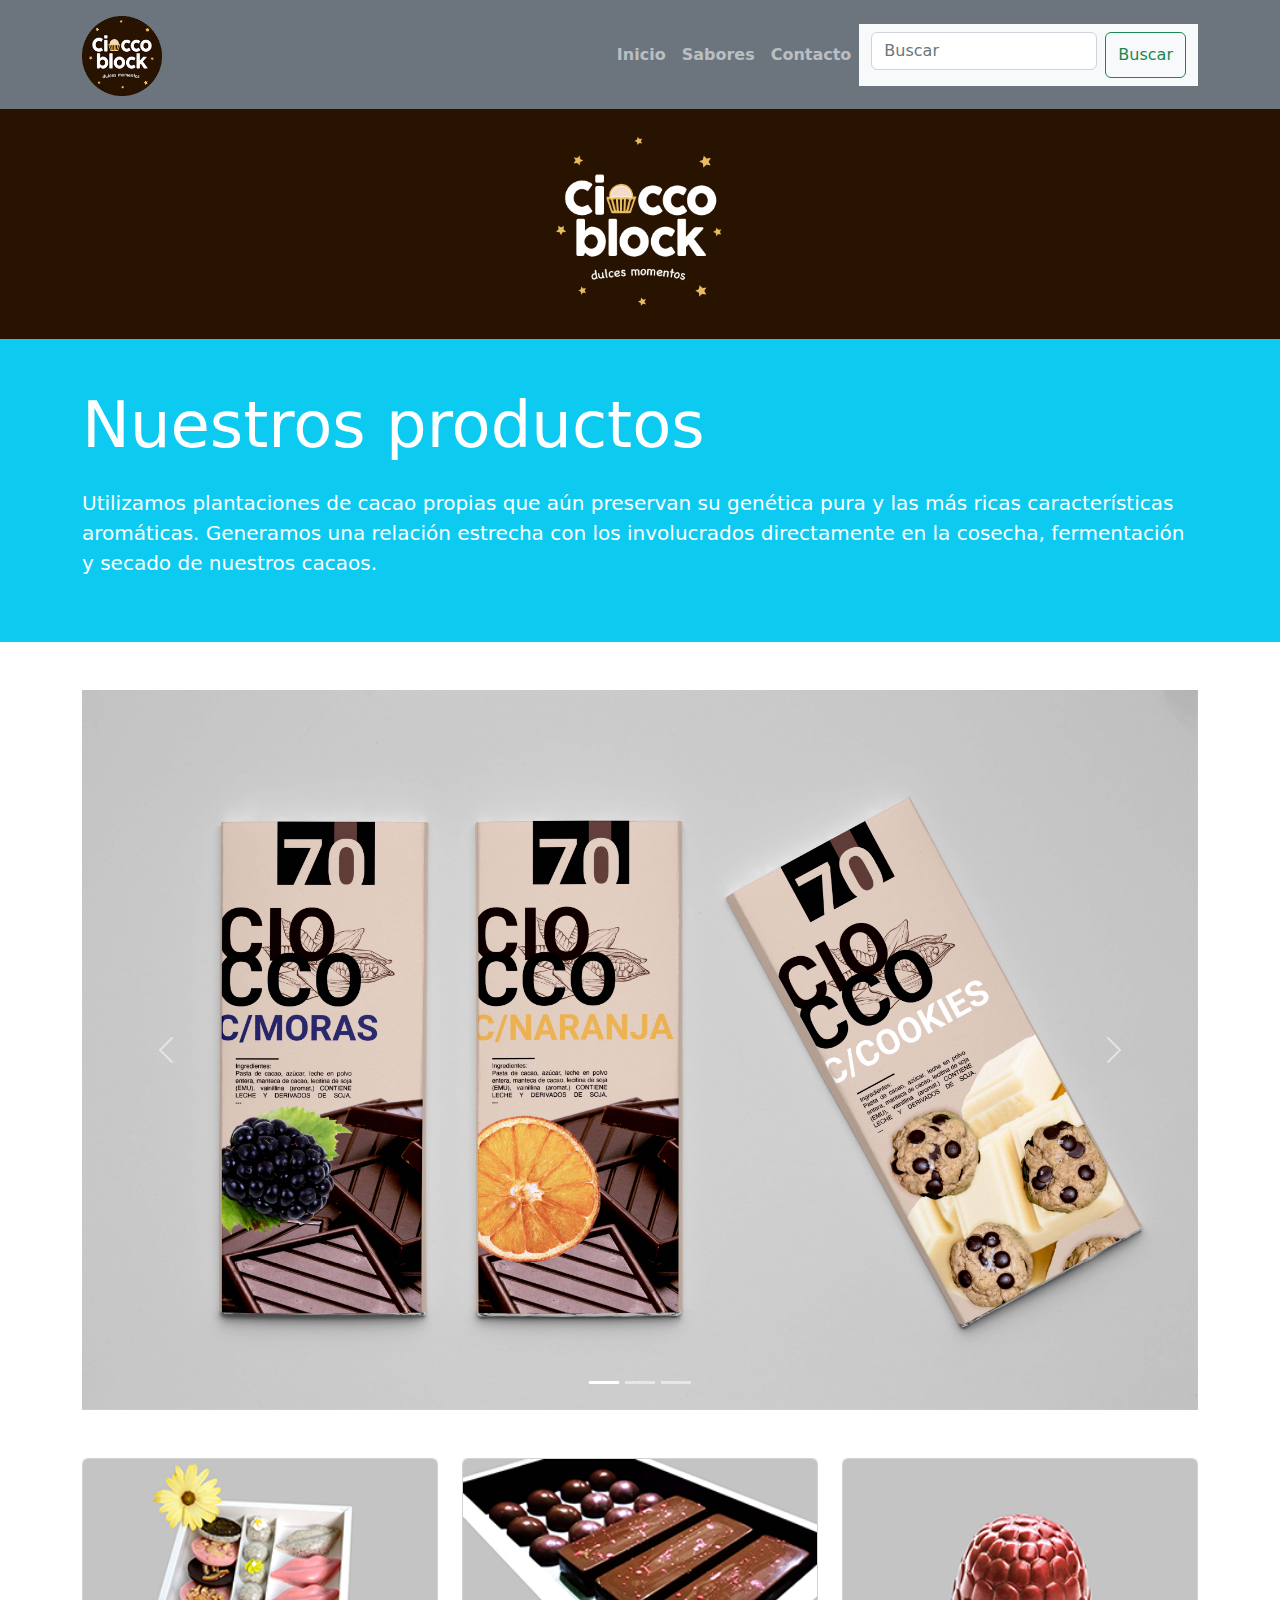
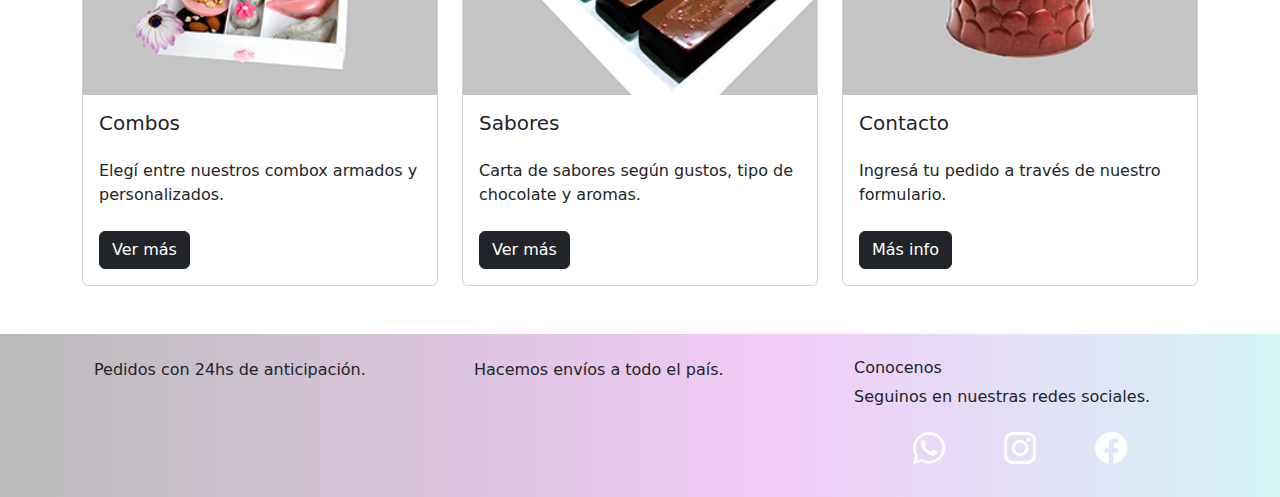
==== index.html @ 850fd5df "Bootstrap" ====
<!DOCTYPE html>
<html lang="en">
  <head>
    <meta charset="UTF-8" />
    <meta http-equiv="X-UA-Compatible" content="IE=edge" />
    <meta name="viewport" content="width=device-width, initial-scale=1.0" />
    <title>Cioccoblock</title>
    <link rel="shortcut icon" href="./images/logo.png" type="image/x-icon"/>
    <link rel="stylesheet" href="./css/bootstrap.min.css" />
    <script src="./js/bootstrap.bundle.min.js"></script>
    <link
      rel="stylesheet"
      href="https://cdn.jsdelivr.net/npm/bootstrap-icons@1.8.3/font/bootstrap-icons.css"
    />
    <link rel="stylesheet" href="./style.css" />
  </head>
  <body>
    <header class="sticky-top">
      <nav class="navbar navbar-expand-md navbar-dark bg-secondary">
        <div class="container">
          <a class="navbar-brand" href="#">
            <!-- LOGO VENTANA -->
            <img src="./images/logo.png" alt="" width="80" height="80" class="d-inline-block align-text-top">
          </a>
          <button
            class="navbar-toggler"
            type="button"
            data-bs-toggle="collapse"
            data-bs-target="#navbarNav"
            aria-controls="navbarNav"
            aria-expanded="false"
            aria-label="Toggle navigation"
          >
            <span class="navbar-toggler-icon"></span>
          </button>
          <!-- SECCIONES NAVBAR -->
          <div class="collapse navbar-collapse" id="navbarNav">
            <ul class="navbar-nav ms-auto fw-bold">
              <li class="nav-item">
                <a class="nav-link" href="./index.html">Inicio</a>
              </li>
              <li class="nav-item">
                <a class="nav-link" href="./pages/sabores.html">Sabores</a>
              </li>
              <li class="nav-item">
                <a class="nav-link" href="./pages/contacto.html">Contacto</a>
              </li>
            </ul>
            <!-- NAVBAR BUSQUEDA -->
            <nav class="navbar bg-light">
              <div class="container-fluid">
                <form class="d-flex" role="Buscar">
                  <input class="form-control me-2" type="Buscar" placeholder="Buscar" aria-label="Buscar">
                  <button class="btn btn-outline-success" type="submit">Buscar</button>
                </form>
              </div>
            </nav>
          </div>
        </div>
      </nav>
      
    </header>

    <main>
      <!-- INTRO -->
      <section class="banner">
      </section>
      <section class="bg-info text-white">
        <div class="container py-5">
          <h1 class="display-3">Nuestros productos</h1>
          <p class="lead mt-4">
            Utilizamos plantaciones de cacao propias que aún preservan su genética pura y las más ricas características aromáticas. 
            Generamos una relación estrecha con los involucrados directamente en la cosecha, fermentación y secado de nuestros 
            cacaos.
          </p>
        </div>
      </section>
<!-- CARRUSEL -->
      <section class="container mt-5">
        <div id="carouselExampleIndicators" class="carousel slide" data-bs-ride="true">
          <div class="carousel-indicators">
            <button type="button" data-bs-target="#carouselExampleIndicators" data-bs-slide-to="0" class="active" aria-current="true" aria-label="Slide 1"></button>
            <button type="button" data-bs-target="#carouselExampleIndicators" data-bs-slide-to="1" aria-label="Slide 2"></button>
            <button type="button" data-bs-target="#carouselExampleIndicators" data-bs-slide-to="2" aria-label="Slide 3"></button>
          </div>
          <div class="carousel-inner">
            <div class="carousel-item active">
              <img src="./images/tabletasconblanco.jpg" class="d-block w-100" alt="Imagen 1">
            </div>
            <div class="carousel-item">
              <img src="./images/ramo.jpg" class="d-block w-100" alt="Imagen 1">
            </div>
            <div class="carousel-item">
              <img src="./images/monedas.jpg" class="d-block w-100" alt="Imagen 1">
            </div>
          </div>
          <button class="carousel-control-prev" type="button" data-bs-target="#carouselExampleIndicators" data-bs-slide="prev">
            <span class="carousel-control-prev-icon" aria-hidden="true"></span>
            <span class="visually-hidden">Previous</span>
          </button>
          <button class="carousel-control-next" type="button" data-bs-target="#carouselExampleIndicators" data-bs-slide="next">
            <span class="carousel-control-next-icon" aria-hidden="true"></span>
            <span class="visually-hidden">Next</span>
          </button>
        </div>
      </section>

     <!-- CARDS -->
     <section class="container mt-5">
      <div class="row gy-5">
        <div class="col-sm-12 col-md-6 col-lg-4">
          <article class="card effect">
            <img
              src="./images/box.png"
              class="card-img-top"
              alt="Imagen de tarjeta"
            />
            <div class="card-body">
              <h5 class="card-title">Combos</h5>
              <p class="card-text my-4">
                Elegí entre nuestros combox armados y personalizados.
              </p>
              <a href="#" class="btn btn-dark">Ver más</a>
            </div>
          </article>
        </div>
        <div class="col-sm-12 col-md-6 col-lg-4">
          <article class="card effect">
            <img
              src="./images/boxperso.png"
              class="card-img-top"
              alt="Imagen de tarjeta"
            />
            <div class="card-body">
              <h5 class="card-title">Sabores</h5>
              <p class="card-text my-4">
                Carta de sabores según gustos, tipo de chocolate y aromas.
              </p>
              <a href="#" class="btn btn-dark">Ver más</a>
            </div>
          </article>
        </div>
        <div class="col-sm-12 col-md-6 col-lg-4">
          <article class="card effect">
            <img
              src="./images/bombon.png"
              class="card-img-top"
              alt="Imagen de tarjeta"
            />
            <div class="card-body">
              <h5 class="card-title">Contacto</h5>
              <p class="card-text my-4">
                Ingresá tu pedido a través de nuestro formulario.
              </p>
              <a href="#" class="btn btn-dark">Más info</a>
            </div>
          </article>
        </div>
      </div>
    </section>
  </main>

    <footer class="mt-5 text-dark bg-dark">
      <div class="container">
        <div class="row">
          <!-- text-sm-center text-md-start -->
          <div class="col-sm-12 col-md-4 p-4">
            <p>
              Pedidos con 24hs de anticipación.
            </p>
          </div>
          <div class="col-sm-12 col-md-4 p-4">
            <p>
              Hacemos envíos a todo el país.
            </p>
          </div>
          <div class="col-sm-12 col-md-4 p-4">
            <h6>Conocenos</h6>
            <p>
              Seguinos en nuestras redes sociales.
            </p>

            <div class="d-flex justify-content-evenly">
              <a href="https://wa.me/5491166664841" class="text-white fs-2 text-decoration-none">
                <i class="bi bi-whatsapp"></i>
              </a>
              <a
                href="https://www.instagram.com/cioccoblock/"
                class="text-white fs-2 text-decoration-none"
              >
                <i class="bi bi-instagram"></i>
              </a>
              <a href="https://www.facebook.com/cioccoblock/" class="text-white fs-2 text-decoration-none">
                <i class="bi bi-facebook"></i>
              </a>
            </div>
          </div>
        </div>
      </div>
    </footer>
    </div>
  </body>
</html>
---- style.css ----
.effect {
  transition: box-shadow 0.2s;
}

.effect:hover {
  box-shadow: 0 25px 50px -12px rgba(215, 64, 205, 0.43);
}

.banner {
  width: 100%;
  height: 230px;
  padding:0%;
  background-image: url(./images/banner.png);
  background-repeat: no-repeat;
  background-size: cover;
  background-position-x: center;
}

body {
  cursor: url(./images/cursor.png), pointer ;
}

footer {
  background: linear-gradient(90deg, rgba(186,186,186,1) 0%, rgba(242,204,247,1) 60%, rgba(212,243,244,1) 100%);
}

  /* .form {
    background-color: rgb(221, 214, 214);
    width: 90%;
    max-width: 400px;
    border-radius: 1em;
    padding: 3.5em 1.5em;
    margin: auto;
  } */
  
  .form__container {
    width: 100%;
    display: grid;
    gap: 1em;
    grid-auto-columns: 1;
  }
  
  .form__title {
    text-align: center;
    font-size: 1.9rem;
    margin-bottom: 0.4em;
  }
  
  .form__input {
    font-size: 1rem;
    padding: 0.8em 1em;
    outline: none;
    border: none;
    border: 1px solid grey;
    border-radius: 0, 2em;
  }
  
  .form__input--message {
    resize: none;
    padding: 1.8em 1em;
    margin-bottom: 0.5em;
  }
  
  .form__cta {
    font-size: 1rem;
    background-color: #dc3545;
    border: none;
    font-weight: 300;
    padding: 0.7em 0;
    border-radius: 0.2em;
    cursor: pointer;
    font-weight: 400;
  }

  .contenedorform__grid {
    display: grid;
    grid-template-columns: repeat(2,1fr);
    margin-left: 2rem;
    margin-right: 1rem;
    align-items: center;
}

.contenedorform {
    width: 95%;
    max-width: 500px;
    margin: 1rem;
    background-color: rgb(203, 203, 203);
    border-radius: 7px;
    margin-left: 1rem;
    margin-right: 1rem;
    }

.form_titulo {
    background-color: #868686;
    color: white;
    padding: 1rem;
    text-align: center;
    font-weight: 100;
    font-family: Helvetica-Bold;
    font-size: 1.5rem;
    border-radius: 1rem;
    border-bottom-left-radius: 0px;
    border-bottom-right-radius: 0px;
    border-bottom: 5px solid rgb(255, 133, 226);
}

.form_subtitulo p{
    font-family:Helvetica-Bold;
    font-size: 0.9rem;
    text-align: center;
}

.formulario_interno {
    font-size: 0.8rem;
    font-family: Helvetica-Oblique;
    padding: 10px 30px;
    display: flex;
    flex-wrap: wrap;
}

input {
    margin-bottom: 8px;
    padding: 5px;
    font-size: 0.8rem;
    border-radius: 3px;
    border: 1px solid rgb(226, 197, 228);
}
.input-46-5 {
    width: 46.5%;
}

.input-100 {
    width: 100%;
}

.input-100-color {
    width: 100%;
    margin-bottom: 8px;
    padding: 5px;
    font-size: 0.8rem;
    border-radius: 3px;
    border: 1px solid rgb(226, 197, 228);
}

  
  @media (max-width: 450px) {
    .form {
      padding: 3.5em 1em;
    }
  }
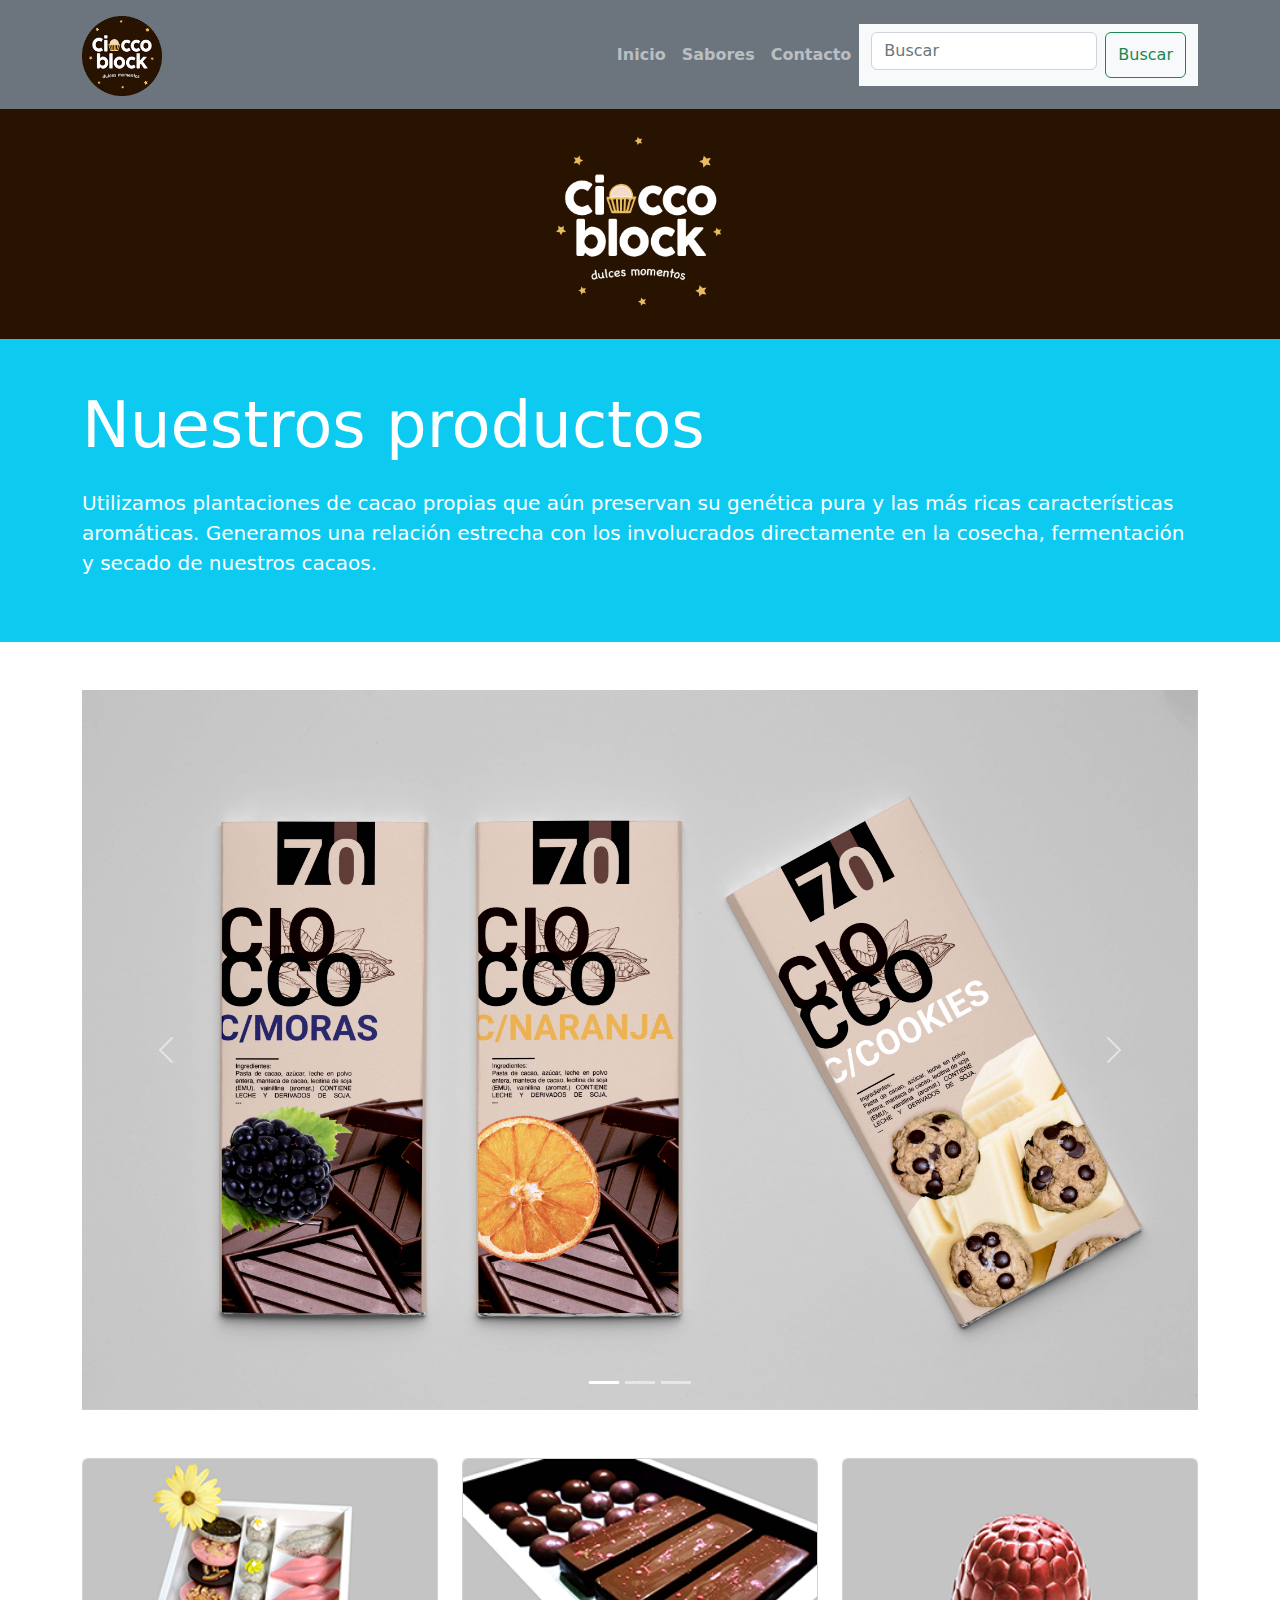
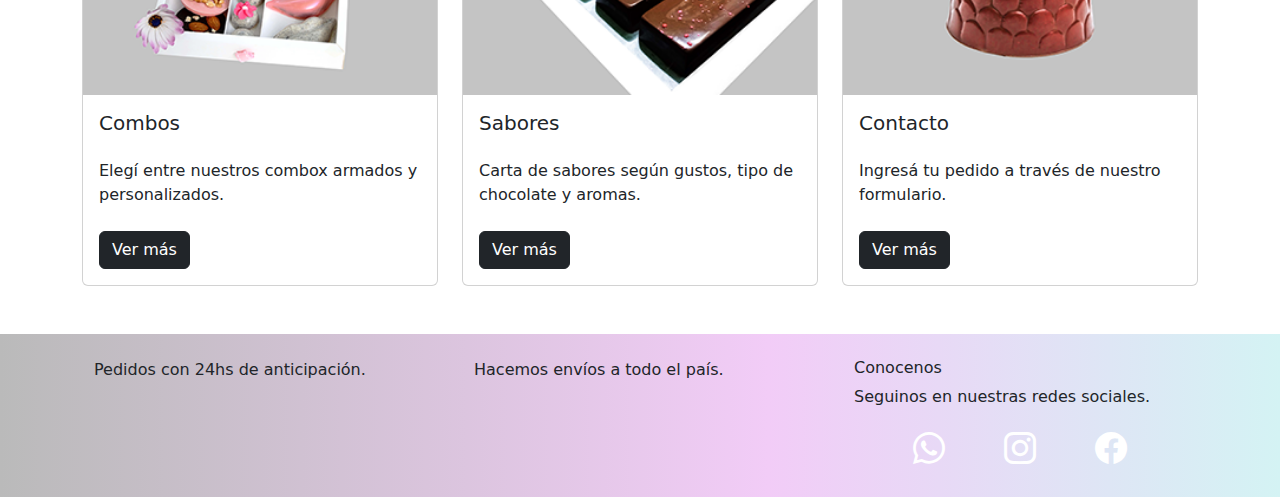
==== commit 159f6183: "Update index.html" ====
--- a/index.html
+++ b/index.html
@@ -120,7 +120,7 @@
               <p class="card-text my-4">
                 Elegí entre nuestros combox armados y personalizados.
               </p>
-              <a href="#" class="btn btn-dark">Ver más</a>
+              <a href="./pages/sabores.html" class="btn btn-dark">Ver más</a>
             </div>
           </article>
         </div>
@@ -136,7 +136,7 @@
               <p class="card-text my-4">
                 Carta de sabores según gustos, tipo de chocolate y aromas.
               </p>
-              <a href="#" class="btn btn-dark">Ver más</a>
+              <a href="./pages/sabores.html" class="btn btn-dark">Ver más</a>
             </div>
           </article>
         </div>
@@ -152,7 +152,7 @@
               <p class="card-text my-4">
                 Ingresá tu pedido a través de nuestro formulario.
               </p>
-              <a href="#" class="btn btn-dark">Más info</a>
+              <a href="./pages/contacto.html" class="btn btn-dark">Ver más</a>
             </div>
           </article>
         </div>
